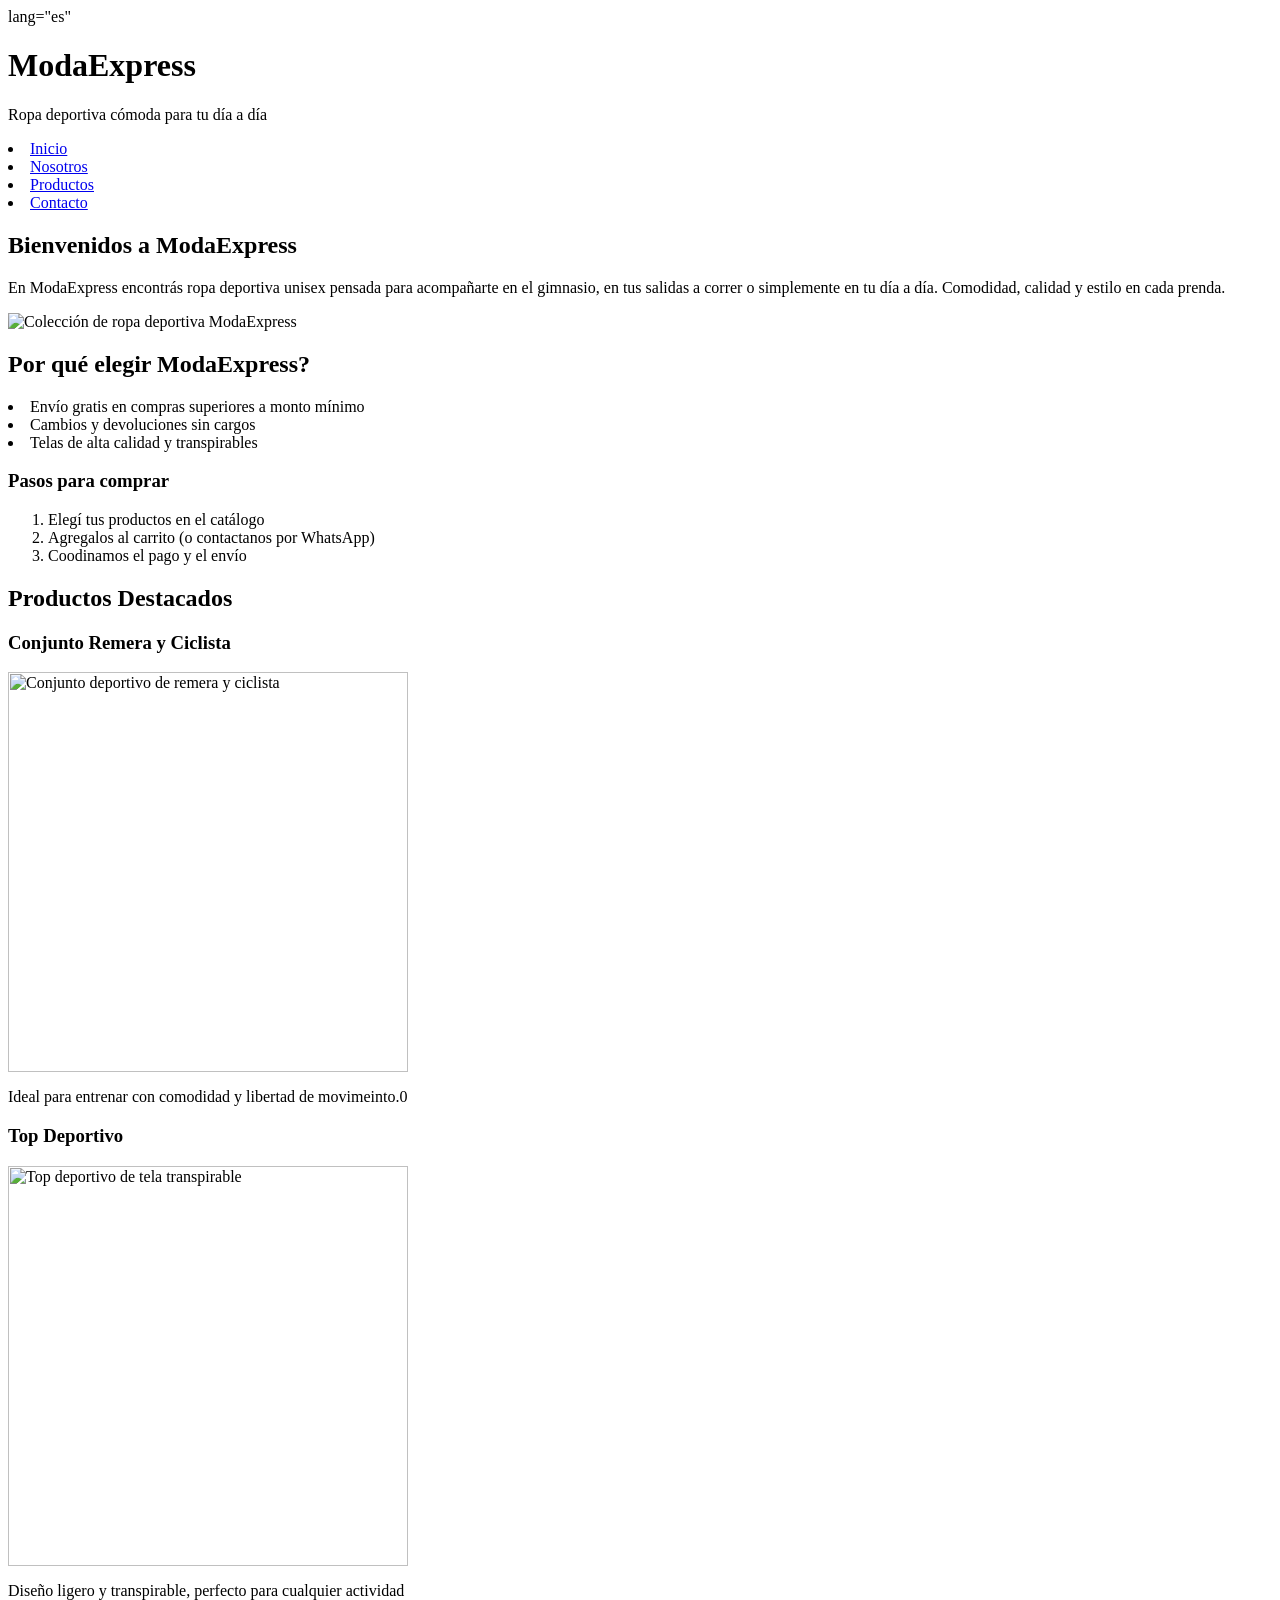
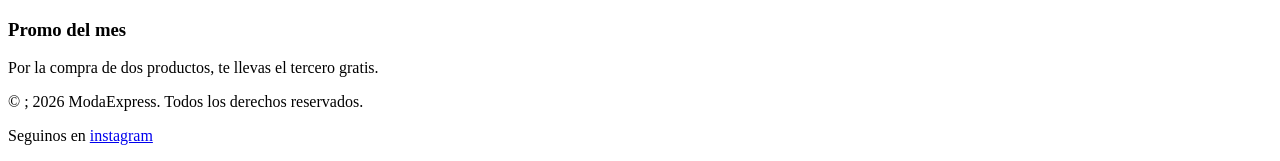
==== index.html @ ea688dd9 "Rename Index.html to index.html" ====
<!Documentos html>

<html> lang="es"
    <head>
        <meta charset="UTF-8">
        <meta name="viewport" content="width=device, initial-scale=1.0">
        <title >ModaExpress - Inicio</title>
    </head>
    <body>
        <header>
            <h1>ModaExpress</h1>
            <p>Ropa deportiva cómoda para tu día a día</p>
            <nav>
                <u1>
                    <li><a href="index.html"> Inicio</a></li>
                    <li><a href="nosotros.html"> Nosotros</a></li>
                    <li><a href="productos.html"> Productos</a></li>
                    <li><a href="contacto.html"> Contacto</a></li>
                </u1>
            </nav>
        </header>

        <main> 
            <section id="Bienvenido/a">
                <h2> Bienvenidos a ModaExpress</h2>
                <p>
                    En ModaExpress encontrás ropa deportiva unisex pensada para acompañarte en el gimnasio, 
                    en tus salidas a correr o simplemente en tu día a día. Comodidad, calidad y estilo en cada prenda.
                </p>
                <img src="imagenes/coleccion.jpg" alt="Colección de ropa deportiva ModaExpress" widt h="600">
            </section>
            <section id="Beneficios">
                <h2> Por qué elegir ModaExpress?</h2>
                <u1>
                    <li> Envío gratis en compras superiores a monto mínimo</li>
                    <li> Cambios y devoluciones sin cargos</li>
                    <li> Telas de alta calidad y transpirables</li>
                </u1>

                <h3>Pasos para comprar</h3>
                <ol>
                    <li>Elegí tus productos en el catálogo</li>
                    <li>Agregalos al carrito (o contactanos por WhatsApp)</li>
                    <li>Coodinamos el pago y el envío</li>
                </ol>
            </section>
            </section id="destacados">
            <h2> Productos Destacados</h2>
            <article>
                <h3> Conjunto Remera y Ciclista</h3>
                <img src="imagenes/conjunto.jpg" alt="Conjunto deportivo de remera y ciclista" width="400">
                <p> Ideal para entrenar con comodidad y libertad de movimeinto.0</p>
            </article>
            <article>
                <h3> Top Deportivo</h3>
                <img src="imagenes/top.jpg" alt="Top deportivo de tela transpirable" width="400">
                <p>Diseño ligero y transpirable, perfecto para cualquier actividad</p>
            </article>
            <section>

                <aside>
                    <h3> Promo del mes</h3>
                    <p> Por la compra de dos productos, te llevas el tercero gratis.</p>
                </aside>

        </main>
        <footer>
            <p>&copy ; 2026 ModaExpress. Todos los derechos reservados.</p>
            <p> Seguinos en <a href="https://www.instagram.com" target="_blanck"> instagram</a></p>
        </footer>
    </body>
</html>
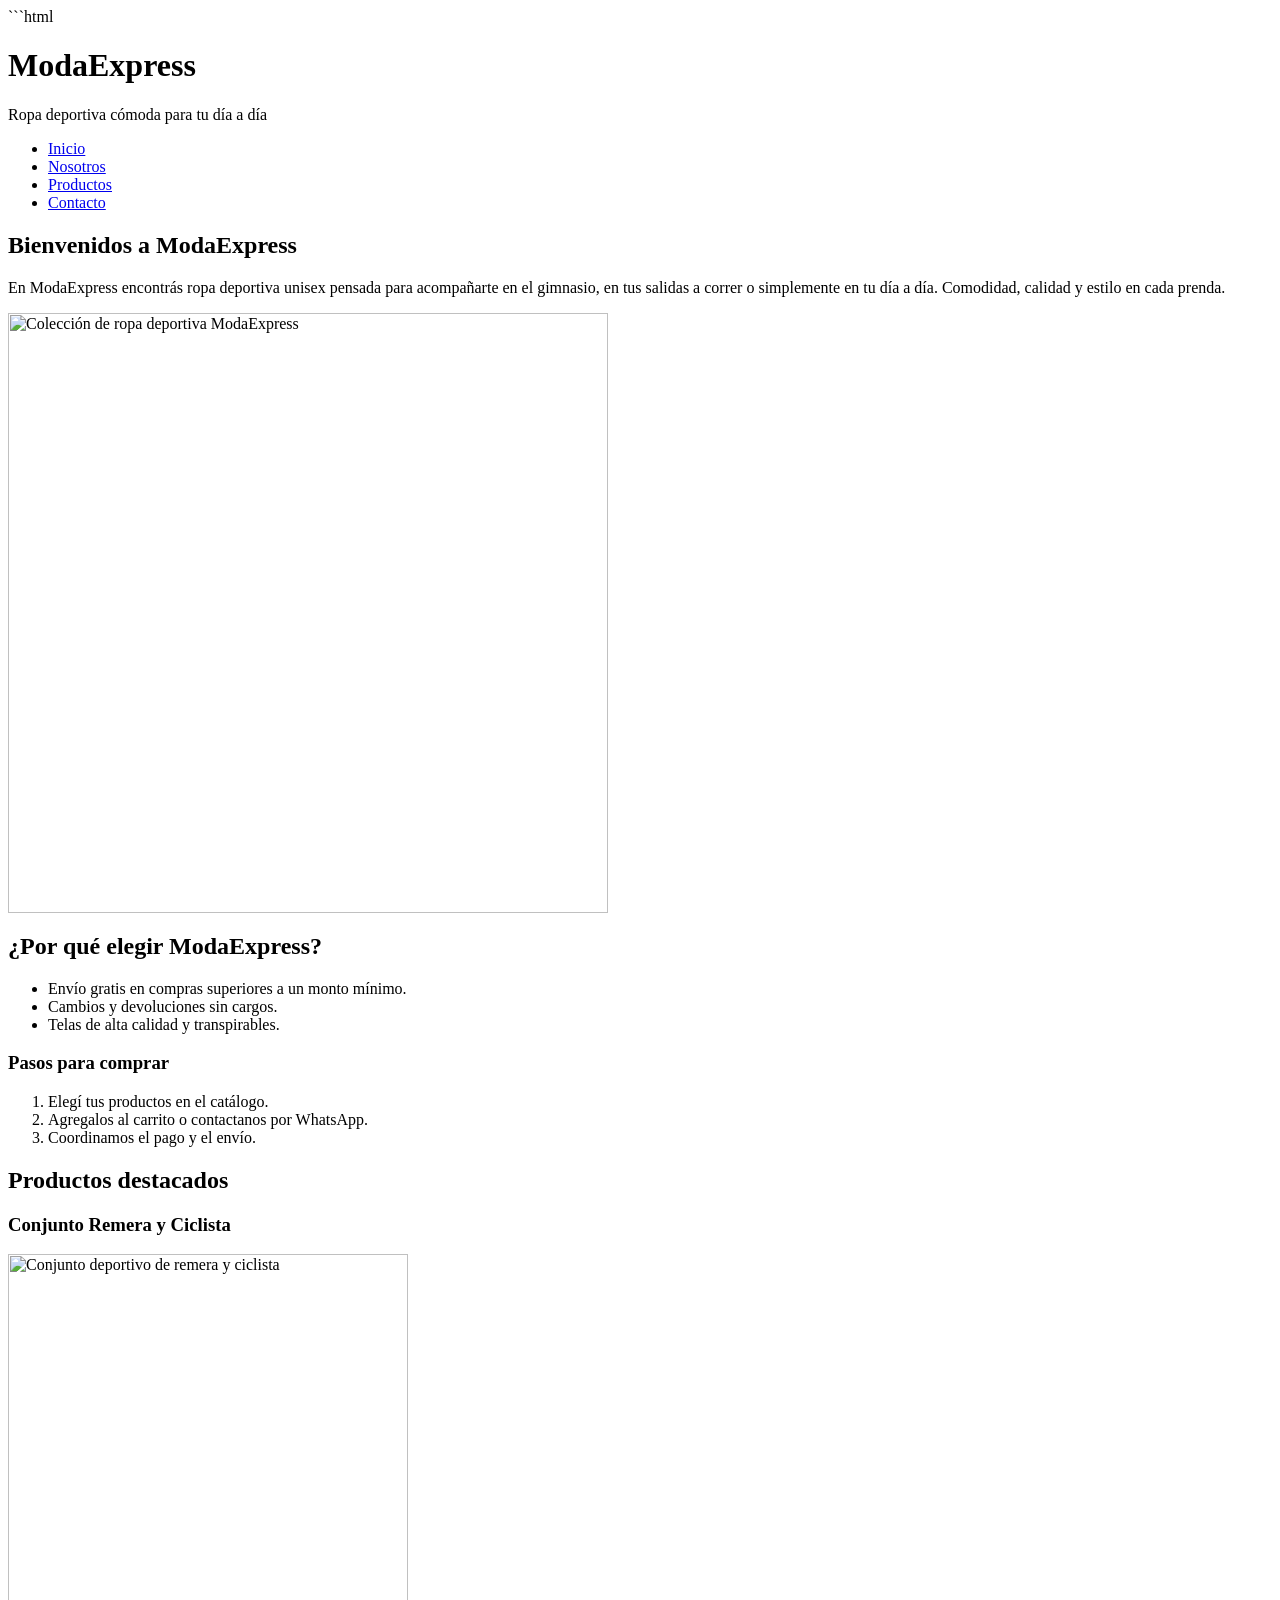
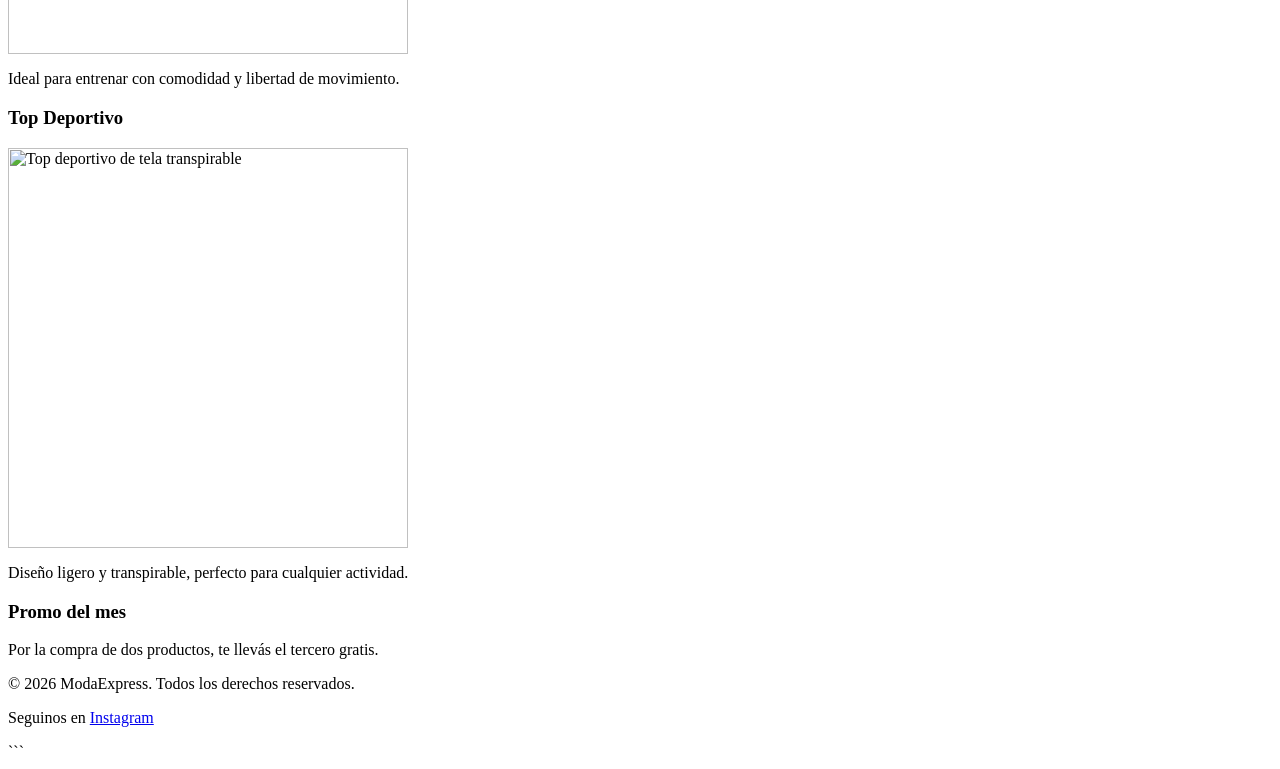
==== commit b1f917c0: "Refactor index.html for improved structure and semantics Updated HTML structure and fixed formatting" ====
--- a/index.html
+++ b/index.html
@@ -1,73 +1,104 @@
+```html
+<!DOCTYPE html>
+<html lang="es">
+<head>
+    <meta charset="UTF-8">
+    <meta name="viewport" content="width=device-width, initial-scale=1.0">
+    <title>ModaExpress - Inicio</title>
+</head>
 
-<!Documentos html>
+<body>
+    <header>
+        <h1>ModaExpress</h1>
+        <p>Ropa deportiva cómoda para tu día a día</p>
 
-<html> lang="es"
-    <head>
-        <meta charset="UTF-8">
-        <meta name="viewport" content="width=device, initial-scale=1.0">
-        <title >ModaExpress - Inicio</title>
-    </head>
-    <body>
-        <header>
-            <h1>ModaExpress</h1>
-            <p>Ropa deportiva cómoda para tu día a día</p>
-            <nav>
-                <u1>
-                    <li><a href="index.html"> Inicio</a></li>
-                    <li><a href="nosotros.html"> Nosotros</a></li>
-                    <li><a href="productos.html"> Productos</a></li>
-                    <li><a href="contacto.html"> Contacto</a></li>
-                </u1>
-            </nav>
-        </header>
+        <nav>
+            <ul>
+                <li><a href="index.html">Inicio</a></li>
+                <li><a href="Nosotros.html">Nosotros</a></li>
+                <li><a href="Productos.html">Productos</a></li>
+                <li><a href="Contacto.html">Contacto</a></li>
+            </ul>
+        </nav>
+    </header>
 
-        <main> 
-            <section id="Bienvenido/a">
-                <h2> Bienvenidos a ModaExpress</h2>
+    <main>
+        <section id="bienvenido">
+            <h2>Bienvenidos a ModaExpress</h2>
+
+            <p>
+                En ModaExpress encontrás ropa deportiva unisex pensada para acompañarte
+                en el gimnasio, en tus salidas a correr o simplemente en tu día a día.
+                Comodidad, calidad y estilo en cada prenda.
+            </p>
+
+            <img src="imagenes/coleccion.jpg"
+                 alt="Colección de ropa deportiva ModaExpress"
+                 width="600">
+        </section>
+
+        <section id="beneficios">
+            <h2>¿Por qué elegir ModaExpress?</h2>
+
+            <ul>
+                <li>Envío gratis en compras superiores a un monto mínimo.</li>
+                <li>Cambios y devoluciones sin cargos.</li>
+                <li>Telas de alta calidad y transpirables.</li>
+            </ul>
+
+            <h3>Pasos para comprar</h3>
+
+            <ol>
+                <li>Elegí tus productos en el catálogo.</li>
+                <li>Agregalos al carrito o contactanos por WhatsApp.</li>
+                <li>Coordinamos el pago y el envío.</li>
+            </ol>
+        </section>
+
+        <section id="destacados">
+            <h2>Productos destacados</h2>
+
+            <article>
+                <h3>Conjunto Remera y Ciclista</h3>
+
+                <img src="imagenes/conjunto.jpg"
+                     alt="Conjunto deportivo de remera y ciclista"
+                     width="400">
+
                 <p>
-                    En ModaExpress encontrás ropa deportiva unisex pensada para acompañarte en el gimnasio, 
-                    en tus salidas a correr o simplemente en tu día a día. Comodidad, calidad y estilo en cada prenda.
+                    Ideal para entrenar con comodidad y libertad de movimiento.
                 </p>
-                <img src="imagenes/coleccion.jpg" alt="Colección de ropa deportiva ModaExpress" widt h="600">
-            </section>
-            <section id="Beneficios">
-                <h2> Por qué elegir ModaExpress?</h2>
-                <u1>
-                    <li> Envío gratis en compras superiores a monto mínimo</li>
-                    <li> Cambios y devoluciones sin cargos</li>
-                    <li> Telas de alta calidad y transpirables</li>
-                </u1>
+            </article>
 
-                <h3>Pasos para comprar</h3>
-                <ol>
-                    <li>Elegí tus productos en el catálogo</li>
-                    <li>Agregalos al carrito (o contactanos por WhatsApp)</li>
-                    <li>Coodinamos el pago y el envío</li>
-                </ol>
-            </section>
-            </section id="destacados">
-            <h2> Productos Destacados</h2>
             <article>
-                <h3> Conjunto Remera y Ciclista</h3>
-                <img src="imagenes/conjunto.jpg" alt="Conjunto deportivo de remera y ciclista" width="400">
-                <p> Ideal para entrenar con comodidad y libertad de movimeinto.0</p>
+                <h3>Top Deportivo</h3>
+
+                <img src="imagenes/top.jpg"
+                     alt="Top deportivo de tela transpirable"
+                     width="400">
+
+                <p>
+                    Diseño ligero y transpirable, perfecto para cualquier actividad.
+                </p>
             </article>
-            <article>
-                <h3> Top Deportivo</h3>
-                <img src="imagenes/top.jpg" alt="Top deportivo de tela transpirable" width="400">
-                <p>Diseño ligero y transpirable, perfecto para cualquier actividad</p>
-            </article>
-            <section>
+        </section>
 
-                <aside>
-                    <h3> Promo del mes</h3>
-                    <p> Por la compra de dos productos, te llevas el tercero gratis.</p>
-                </aside>
+        <aside>
+            <h3>Promo del mes</h3>
+            <p>Por la compra de dos productos, te llevás el tercero gratis.</p>
+        </aside>
+    </main>
 
-        </main>
-        <footer>
-            <p>&copy ; 2026 ModaExpress. Todos los derechos reservados.</p>
-            <p> Seguinos en <a href="https://www.instagram.com" target="_blanck"> instagram</a></p>
-        </footer>
-    </body>
+    <footer>
+        <p>&copy; 2026 ModaExpress. Todos los derechos reservados.</p>
+
+        <p>
+            Seguinos en
+            <a href="https://www.instagram.com" target="_blank">
+                Instagram
+            </a>
+        </p>
+    </footer>
+</body>
 </html>
+```
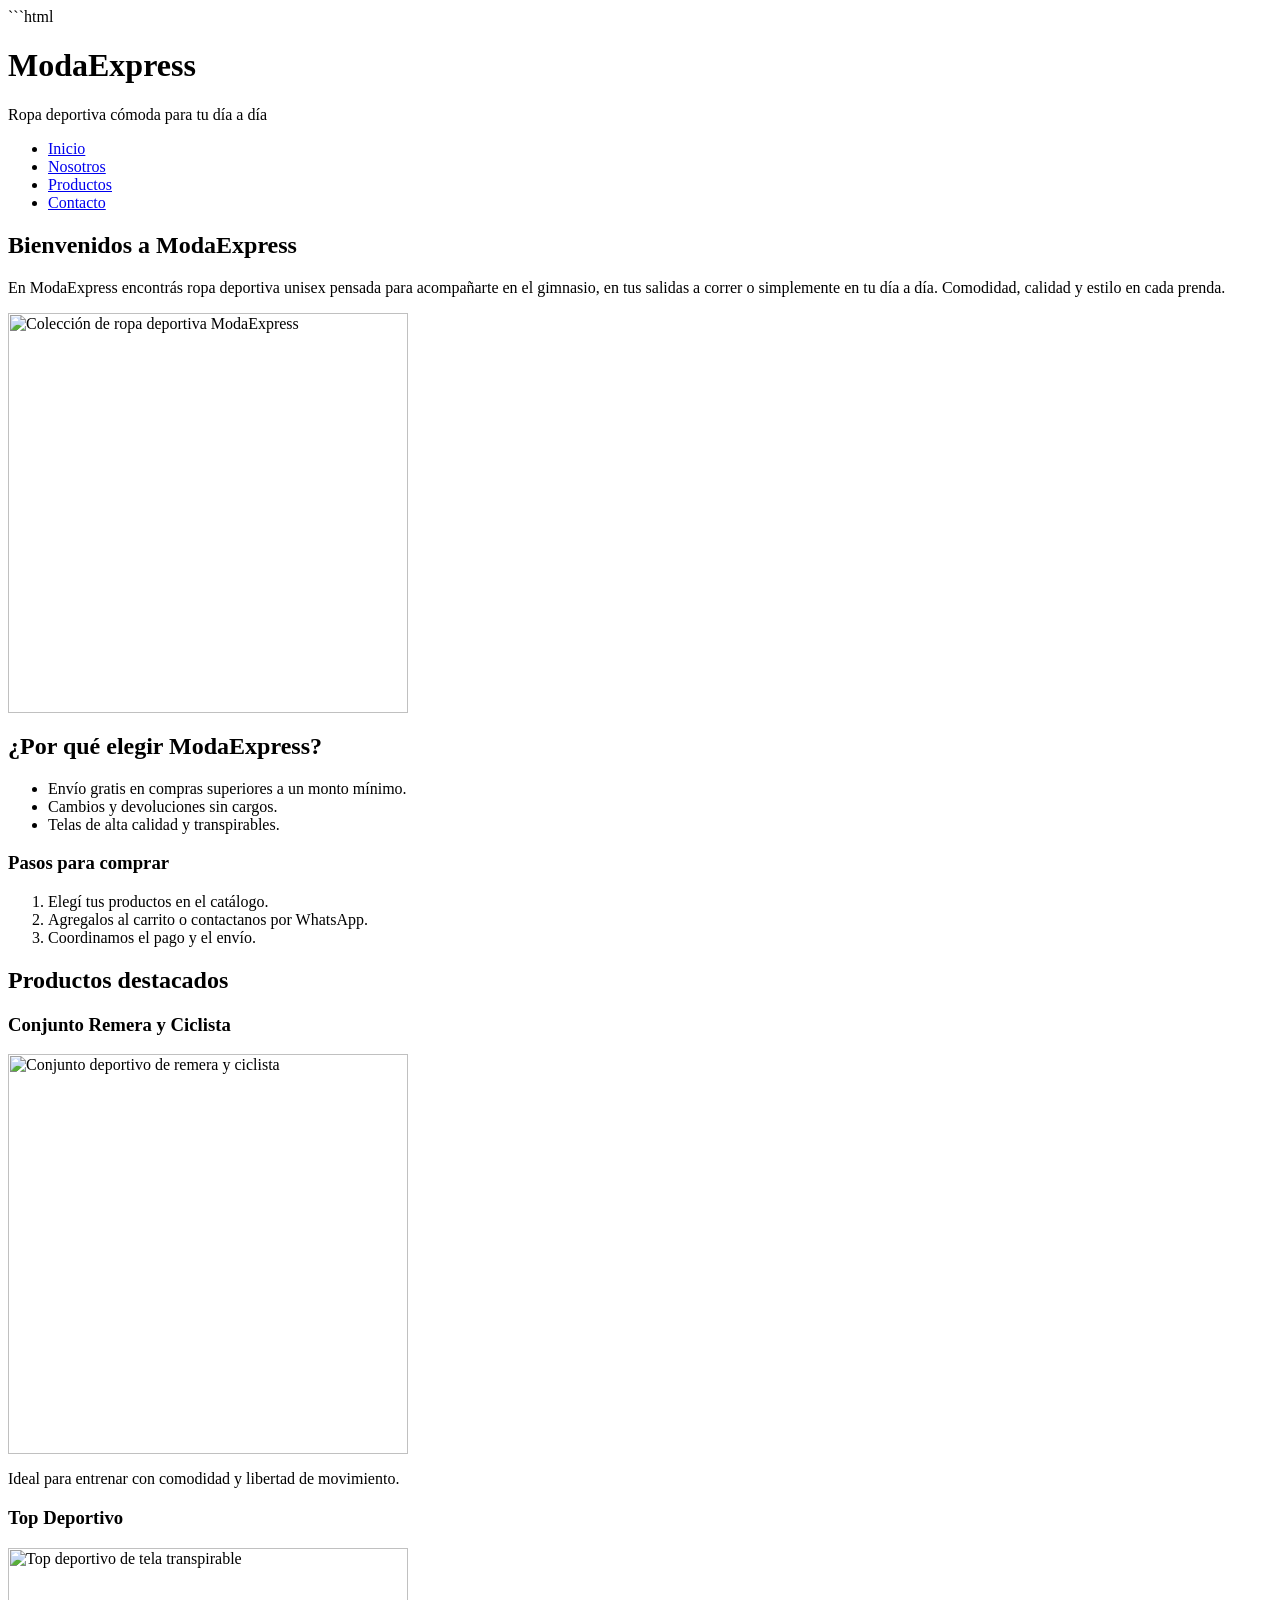
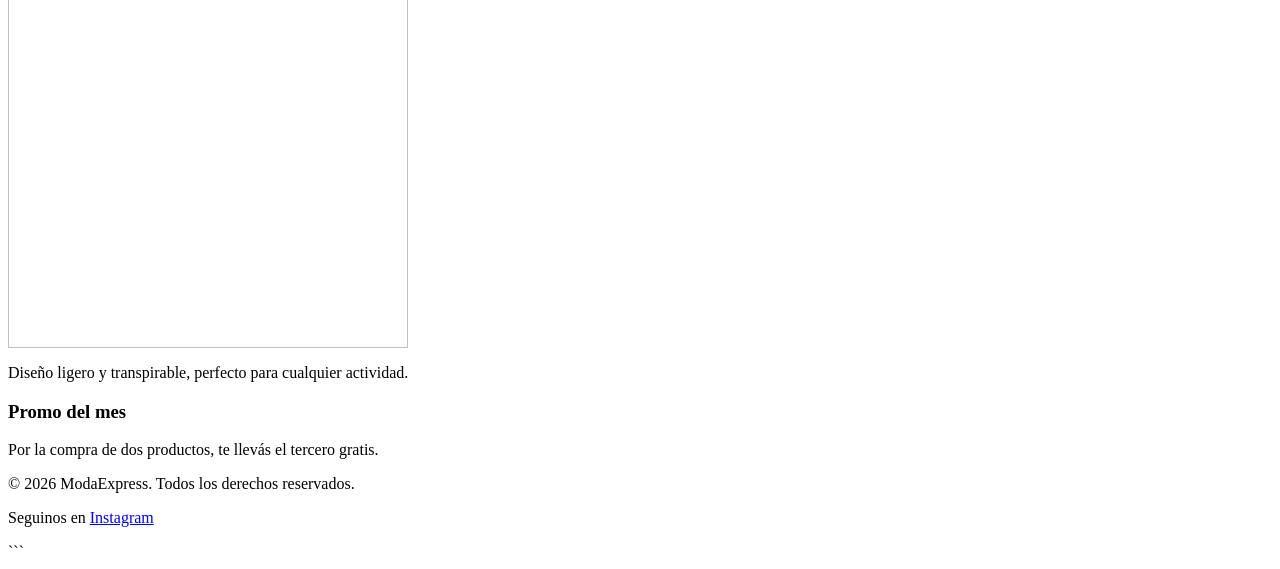
==== commit eaaf06d2: "Fix HTML structure and update image paths Updated image sources and fixed HTML structure." ====
--- a/index.html
+++ b/index.html
@@ -32,9 +32,9 @@
                 Comodidad, calidad y estilo en cada prenda.
             </p>
 
-            <img src="imagenes/coleccion.jpg"
+            <img src="coleccion.jpg"
                  alt="Colección de ropa deportiva ModaExpress"
-                 width="600">
+                 width="400">
         </section>
 
         <section id="beneficios">
@@ -61,7 +61,7 @@
             <article>
                 <h3>Conjunto Remera y Ciclista</h3>
 
-                <img src="imagenes/conjunto.jpg"
+                <img src="conjunto.jpg"
                      alt="Conjunto deportivo de remera y ciclista"
                      width="400">
 
@@ -73,7 +73,7 @@
             <article>
                 <h3>Top Deportivo</h3>
 
-                <img src="imagenes/top.jpg"
+                <img src="top.jpg"
                      alt="Top deportivo de tela transpirable"
                      width="400">
 
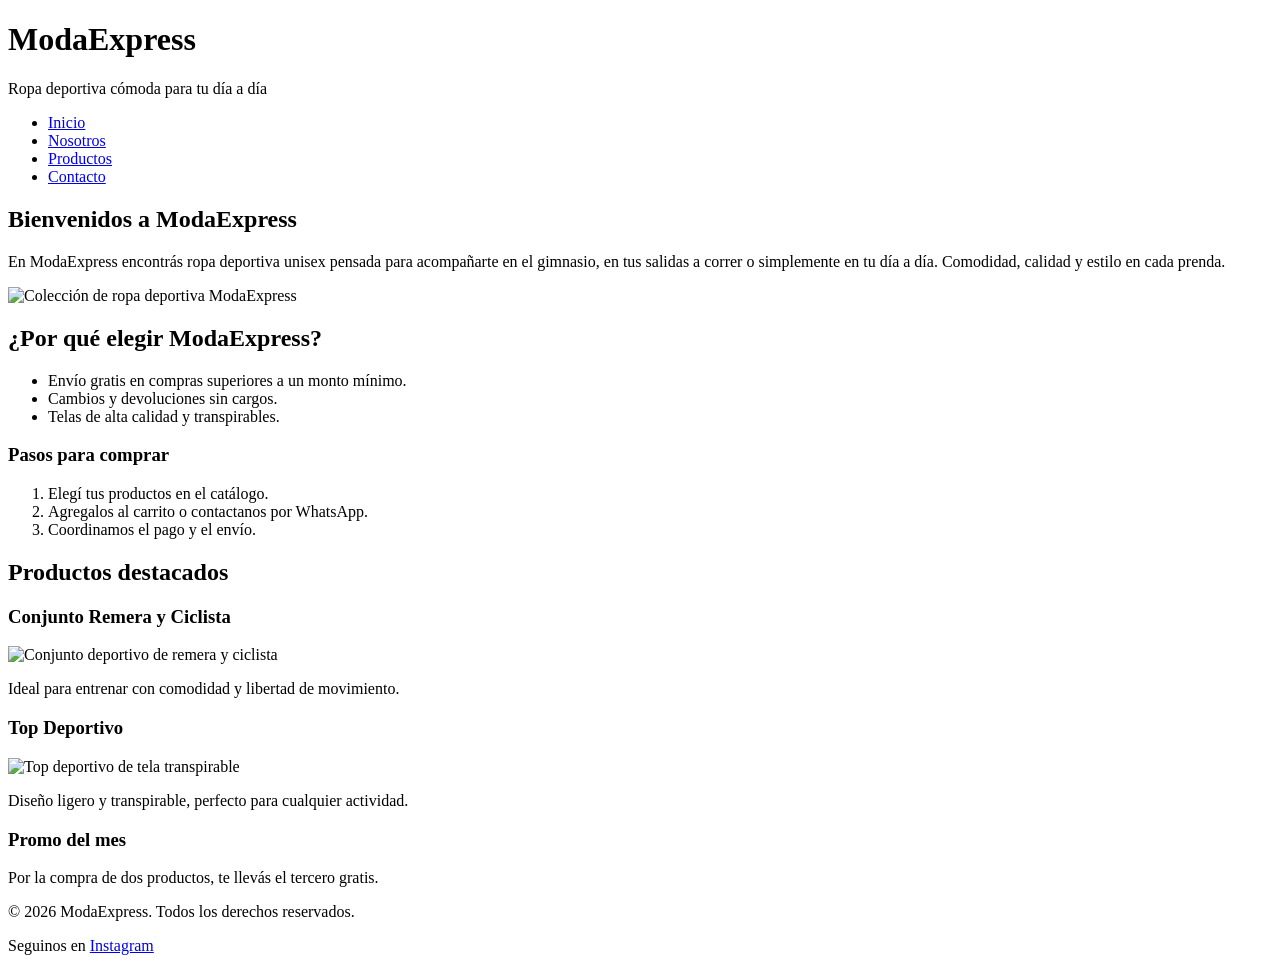
==== commit 3b56cd5f: "Identacióin formateada + elementos del ul escritos correctamnete" ====
--- a/index.html
+++ b/index.html
@@ -1,6 +1,6 @@
-```html
 <!DOCTYPE html>
 <html lang="es">
+
 <head>
     <meta charset="UTF-8">
     <meta name="viewport" content="width=device-width, initial-scale=1.0">
@@ -15,9 +15,9 @@
         <nav>
             <ul>
                 <li><a href="index.html">Inicio</a></li>
-                <li><a href="Nosotros.html">Nosotros</a></li>
-                <li><a href="Productos.html">Productos</a></li>
-                <li><a href="Contacto.html">Contacto</a></li>
+                <li><a href="nosotros.html">Nosotros</a></li>
+                <li><a href="productos.html">Productos</a></li>
+                <li><a href="contacto.html">Contacto</a></li>
             </ul>
         </nav>
     </header>
@@ -32,9 +32,7 @@
                 Comodidad, calidad y estilo en cada prenda.
             </p>
 
-            <img src="coleccion.jpg"
-                 alt="Colección de ropa deportiva ModaExpress"
-                 width="400">
+            <img src="coleccion.jpg" alt="Colección de ropa deportiva ModaExpress" width="400">
         </section>
 
         <section id="beneficios">
@@ -61,9 +59,7 @@
             <article>
                 <h3>Conjunto Remera y Ciclista</h3>
 
-                <img src="conjunto.jpg"
-                     alt="Conjunto deportivo de remera y ciclista"
-                     width="400">
+                <img src="conjunto.jpg" alt="Conjunto deportivo de remera y ciclista" width="400">
 
                 <p>
                     Ideal para entrenar con comodidad y libertad de movimiento.
@@ -73,9 +69,7 @@
             <article>
                 <h3>Top Deportivo</h3>
 
-                <img src="top.jpg"
-                     alt="Top deportivo de tela transpirable"
-                     width="400">
+                <img src="top.jpg" alt="Top deportivo de tela transpirable" width="400">
 
                 <p>
                     Diseño ligero y transpirable, perfecto para cualquier actividad.
@@ -100,5 +94,5 @@
         </p>
     </footer>
 </body>
-</html>
-```
+
+</html>
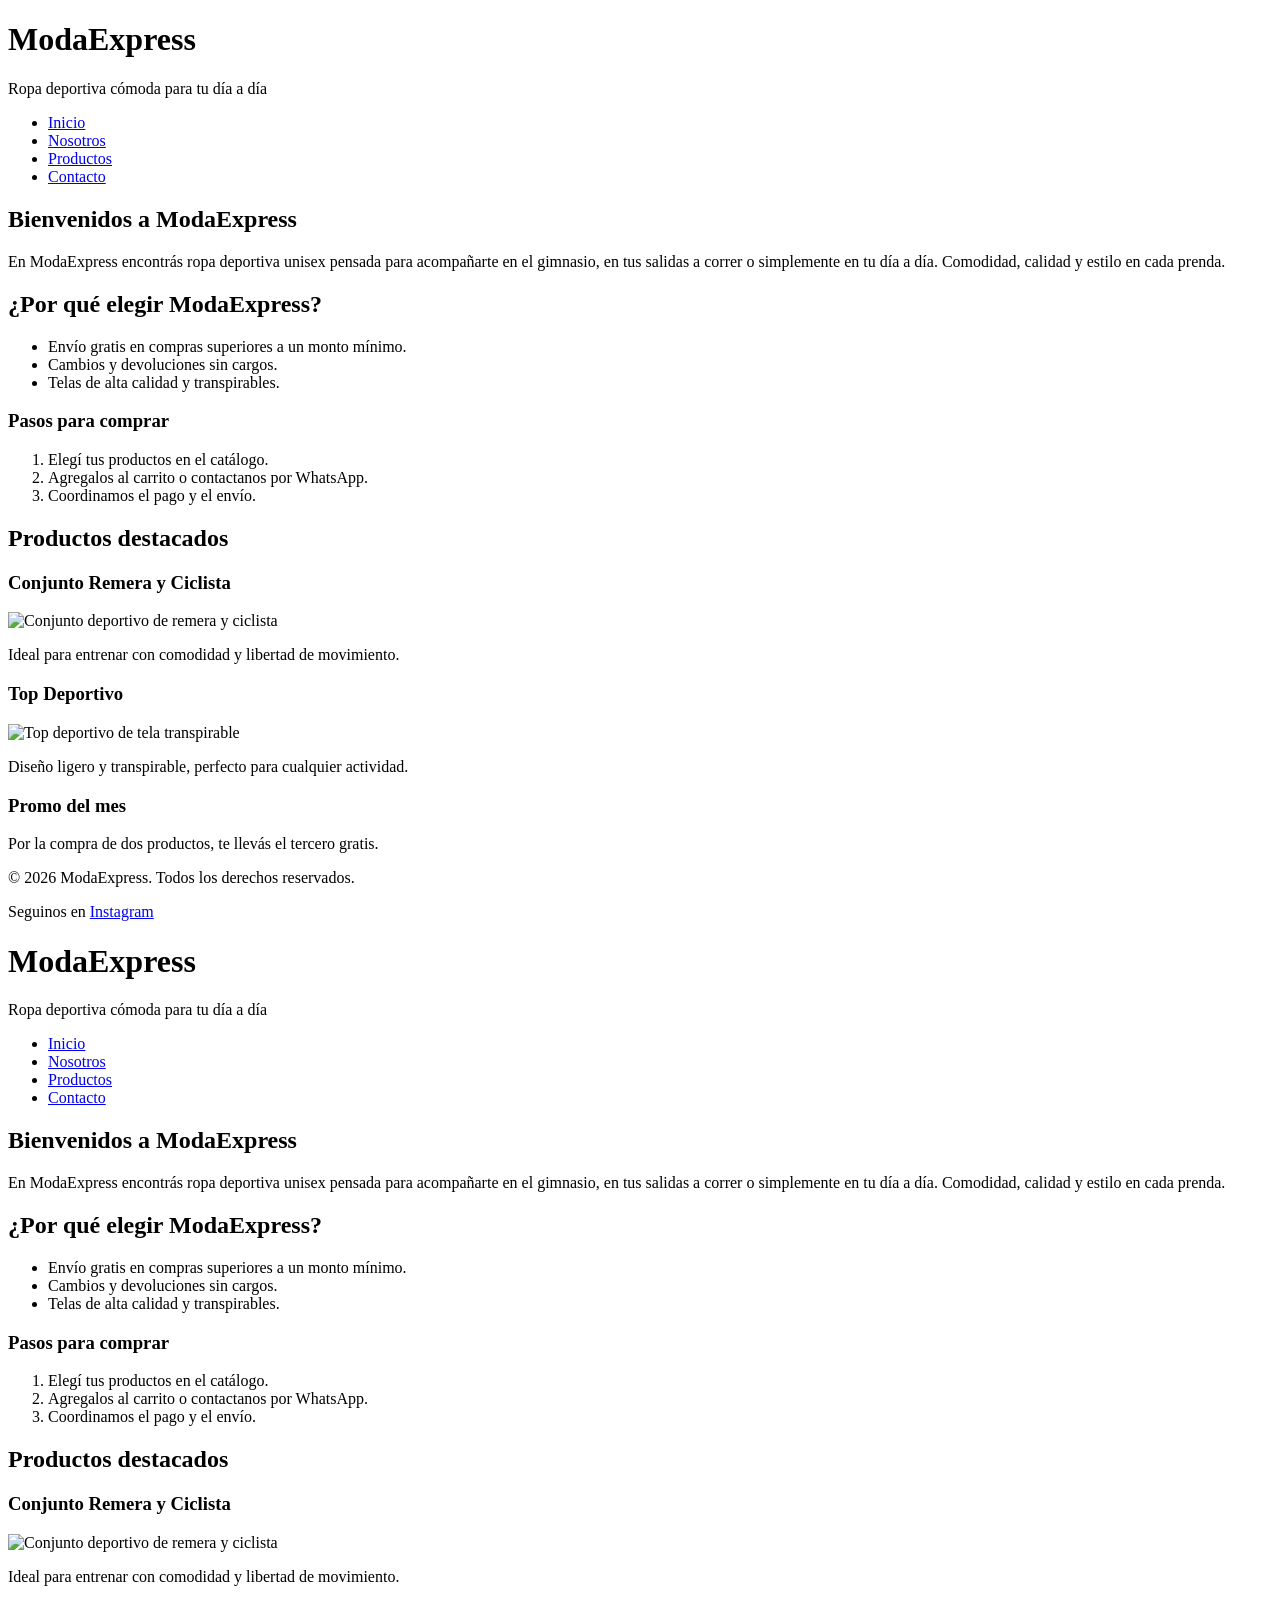
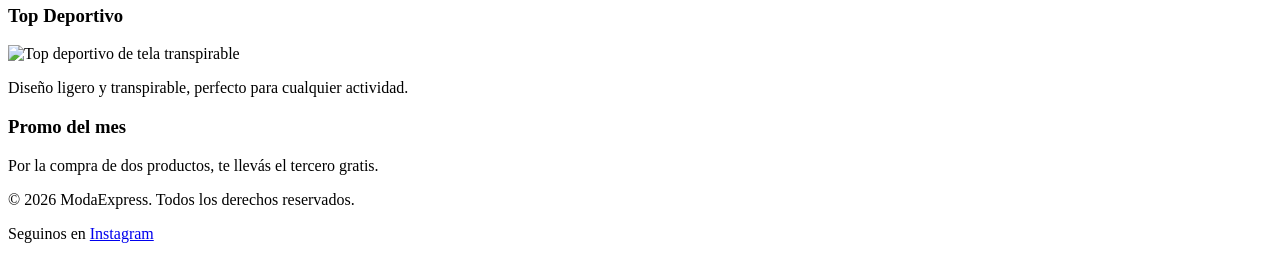
==== commit 9846c2a5: "Corrige paginas, enlaces y vincula estilos.css" ====
--- a/index.html
+++ b/index.html
@@ -5,6 +5,7 @@
     <meta charset="UTF-8">
     <meta name="viewport" content="width=device-width, initial-scale=1.0">
     <title>ModaExpress - Inicio</title>
+    <link rel="stylesheet" href="estilos.css">
 </head>
 
 <body>
@@ -31,8 +32,6 @@
                 en el gimnasio, en tus salidas a correr o simplemente en tu día a día.
                 Comodidad, calidad y estilo en cada prenda.
             </p>
-
-            <img src="coleccion.jpg" alt="Colección de ropa deportiva ModaExpress" width="400">
         </section>
 
         <section id="beneficios">
@@ -56,7 +55,7 @@
         <section id="destacados">
             <h2>Productos destacados</h2>
 
-            <article>
+            <article class="tarjeta">
                 <h3>Conjunto Remera y Ciclista</h3>
 
                 <img src="conjunto.jpg" alt="Conjunto deportivo de remera y ciclista" width="400">
@@ -66,7 +65,7 @@
                 </p>
             </article>
 
-            <article>
+            <article class="tarjeta">
                 <h3>Top Deportivo</h3>
 
                 <img src="top.jpg" alt="Top deportivo de tela transpirable" width="400">
@@ -77,7 +76,7 @@
             </article>
         </section>
 
-        <aside>
+        <aside class="destacado">
             <h3>Promo del mes</h3>
             <p>Por la compra de dos productos, te llevás el tercero gratis.</p>
         </aside>
@@ -95,4 +94,101 @@
     </footer>
 </body>
 
-</html>+</html>
+<!DOCTYPE html>
+<html lang="es">
+
+<head>
+    <meta charset="UTF-8">
+    <meta name="viewport" content="width=device-width, initial-scale=1.0">
+    <title>ModaExpress - Inicio</title>
+    <link rel="stylesheet" href="estilos.css">
+</head>
+
+<body>
+    <header>
+        <h1>ModaExpress</h1>
+        <p>Ropa deportiva cómoda para tu día a día</p>
+
+        <nav>
+            <ul>
+                <li><a href="index.html">Inicio</a></li>
+                <li><a href="nosotros.html">Nosotros</a></li>
+                <li><a href="productos.html">Productos</a></li>
+                <li><a href="contacto.html">Contacto</a></li>
+            </ul>
+        </nav>
+    </header>
+
+    <main>
+        <section id="bienvenido">
+            <h2>Bienvenidos a ModaExpress</h2>
+
+            <p>
+                En ModaExpress encontrás ropa deportiva unisex pensada para acompañarte
+                en el gimnasio, en tus salidas a correr o simplemente en tu día a día.
+                Comodidad, calidad y estilo en cada prenda.
+            </p>
+        </section>
+
+        <section id="beneficios">
+            <h2>¿Por qué elegir ModaExpress?</h2>
+
+            <ul>
+                <li>Envío gratis en compras superiores a un monto mínimo.</li>
+                <li>Cambios y devoluciones sin cargos.</li>
+                <li>Telas de alta calidad y transpirables.</li>
+            </ul>
+
+            <h3>Pasos para comprar</h3>
+
+            <ol>
+                <li>Elegí tus productos en el catálogo.</li>
+                <li>Agregalos al carrito o contactanos por WhatsApp.</li>
+                <li>Coordinamos el pago y el envío.</li>
+            </ol>
+        </section>
+
+        <section id="destacados">
+            <h2>Productos destacados</h2>
+
+            <article class="tarjeta">
+                <h3>Conjunto Remera y Ciclista</h3>
+
+                <img src="conjunto.jpg" alt="Conjunto deportivo de remera y ciclista" width="400">
+
+                <p>
+                    Ideal para entrenar con comodidad y libertad de movimiento.
+                </p>
+            </article>
+
+            <article class="tarjeta">
+                <h3>Top Deportivo</h3>
+
+                <img src="top.jpg" alt="Top deportivo de tela transpirable" width="400">
+
+                <p>
+                    Diseño ligero y transpirable, perfecto para cualquier actividad.
+                </p>
+            </article>
+        </section>
+
+        <aside class="destacado">
+            <h3>Promo del mes</h3>
+            <p>Por la compra de dos productos, te llevás el tercero gratis.</p>
+        </aside>
+    </main>
+
+    <footer>
+        <p>&copy; 2026 ModaExpress. Todos los derechos reservados.</p>
+
+        <p>
+            Seguinos en
+            <a href="https://www.instagram.com" target="_blank">
+                Instagram
+            </a>
+        </p>
+    </footer>
+</body>
+
+</html>
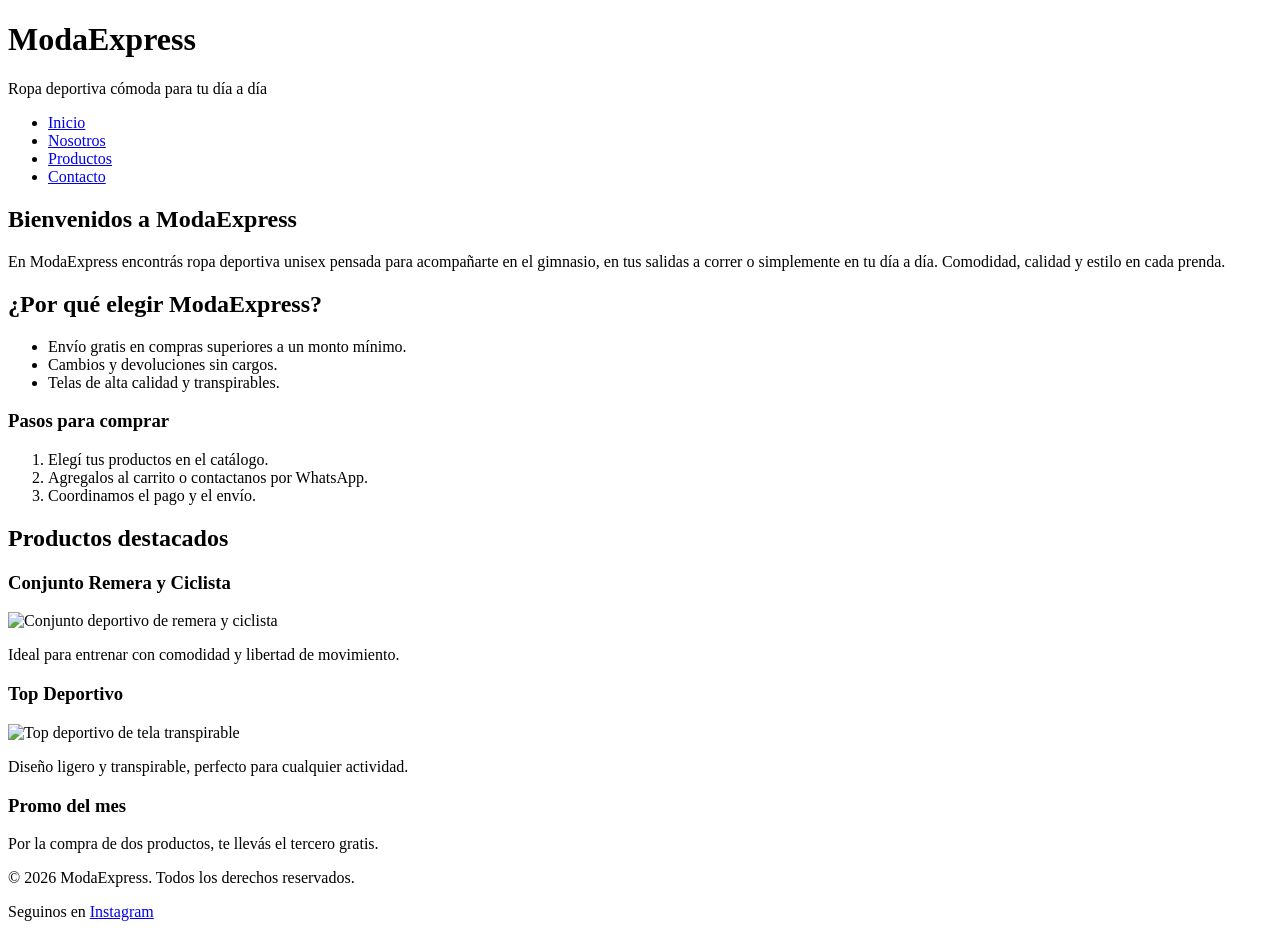
==== commit fbd16c93: "Confirmo" ====
--- a/index.html
+++ b/index.html
@@ -94,101 +94,3 @@
     </footer>
 </body>
 
-</html>
-<!DOCTYPE html>
-<html lang="es">
-
-<head>
-    <meta charset="UTF-8">
-    <meta name="viewport" content="width=device-width, initial-scale=1.0">
-    <title>ModaExpress - Inicio</title>
-    <link rel="stylesheet" href="estilos.css">
-</head>
-
-<body>
-    <header>
-        <h1>ModaExpress</h1>
-        <p>Ropa deportiva cómoda para tu día a día</p>
-
-        <nav>
-            <ul>
-                <li><a href="index.html">Inicio</a></li>
-                <li><a href="nosotros.html">Nosotros</a></li>
-                <li><a href="productos.html">Productos</a></li>
-                <li><a href="contacto.html">Contacto</a></li>
-            </ul>
-        </nav>
-    </header>
-
-    <main>
-        <section id="bienvenido">
-            <h2>Bienvenidos a ModaExpress</h2>
-
-            <p>
-                En ModaExpress encontrás ropa deportiva unisex pensada para acompañarte
-                en el gimnasio, en tus salidas a correr o simplemente en tu día a día.
-                Comodidad, calidad y estilo en cada prenda.
-            </p>
-        </section>
-
-        <section id="beneficios">
-            <h2>¿Por qué elegir ModaExpress?</h2>
-
-            <ul>
-                <li>Envío gratis en compras superiores a un monto mínimo.</li>
-                <li>Cambios y devoluciones sin cargos.</li>
-                <li>Telas de alta calidad y transpirables.</li>
-            </ul>
-
-            <h3>Pasos para comprar</h3>
-
-            <ol>
-                <li>Elegí tus productos en el catálogo.</li>
-                <li>Agregalos al carrito o contactanos por WhatsApp.</li>
-                <li>Coordinamos el pago y el envío.</li>
-            </ol>
-        </section>
-
-        <section id="destacados">
-            <h2>Productos destacados</h2>
-
-            <article class="tarjeta">
-                <h3>Conjunto Remera y Ciclista</h3>
-
-                <img src="conjunto.jpg" alt="Conjunto deportivo de remera y ciclista" width="400">
-
-                <p>
-                    Ideal para entrenar con comodidad y libertad de movimiento.
-                </p>
-            </article>
-
-            <article class="tarjeta">
-                <h3>Top Deportivo</h3>
-
-                <img src="top.jpg" alt="Top deportivo de tela transpirable" width="400">
-
-                <p>
-                    Diseño ligero y transpirable, perfecto para cualquier actividad.
-                </p>
-            </article>
-        </section>
-
-        <aside class="destacado">
-            <h3>Promo del mes</h3>
-            <p>Por la compra de dos productos, te llevás el tercero gratis.</p>
-        </aside>
-    </main>
-
-    <footer>
-        <p>&copy; 2026 ModaExpress. Todos los derechos reservados.</p>
-
-        <p>
-            Seguinos en
-            <a href="https://www.instagram.com" target="_blank">
-                Instagram
-            </a>
-        </p>
-    </footer>
-</body>
-
-</html>
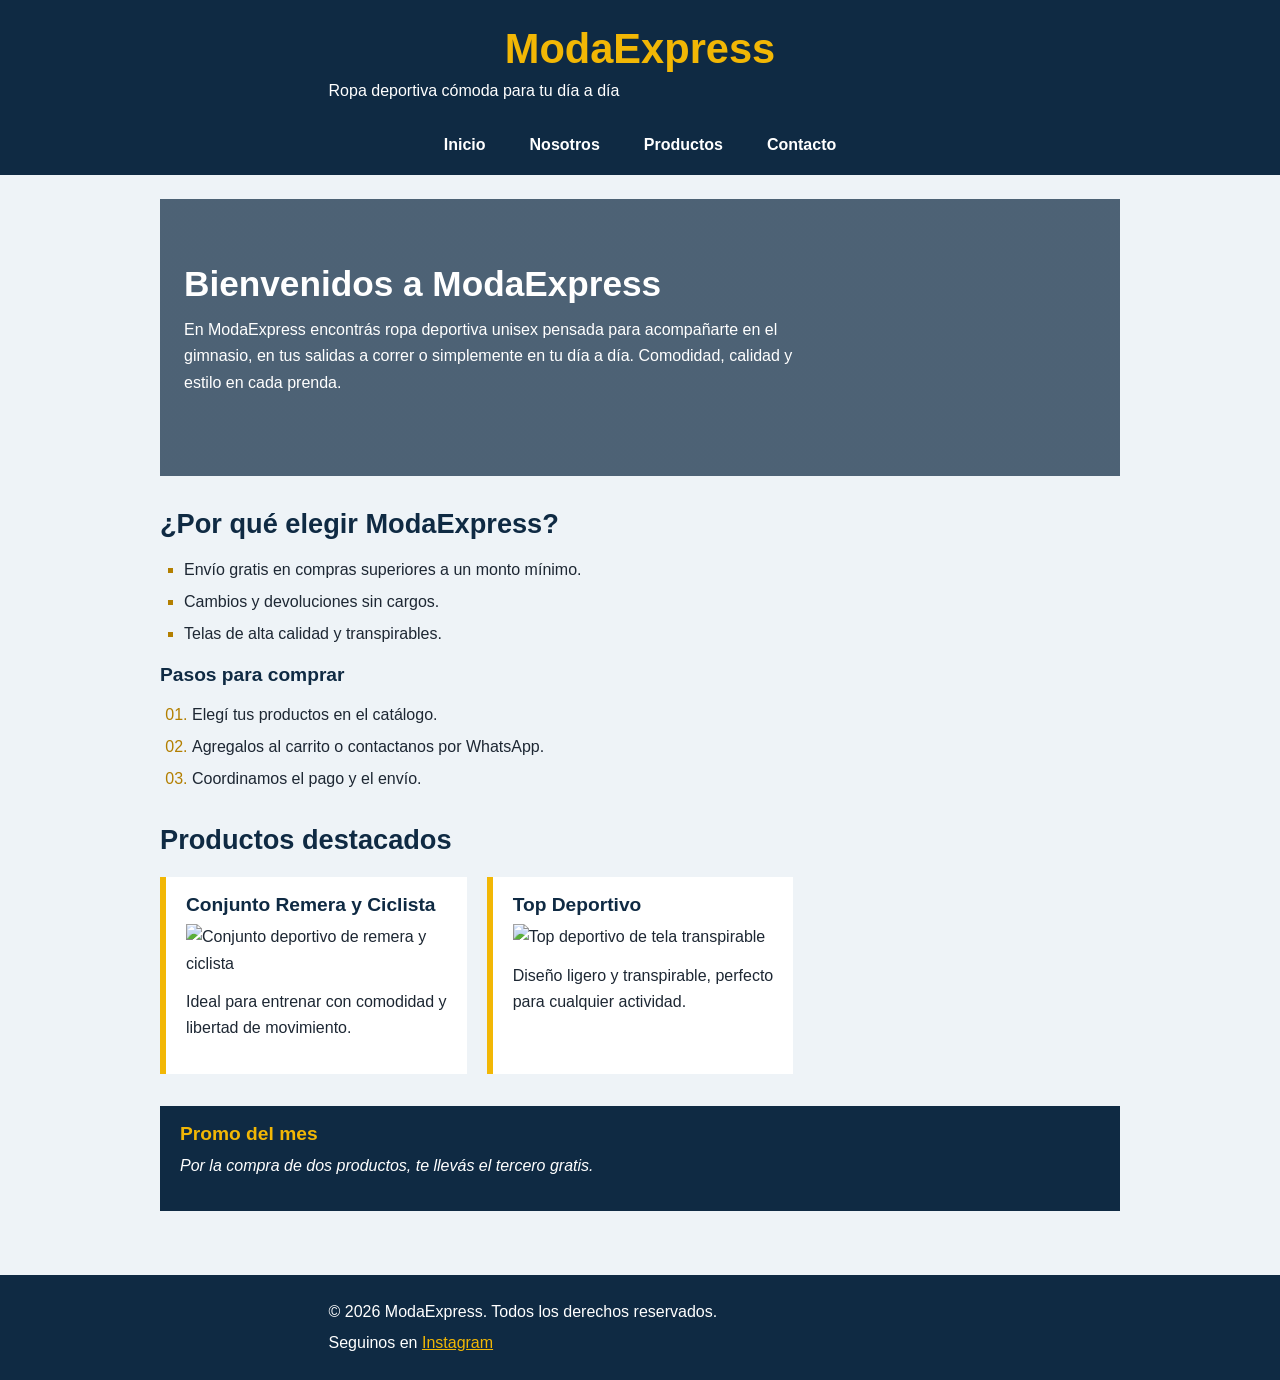
==== commit 6217373d: "Update index.html" ====
--- a/index.html
+++ b/index.html
@@ -5,6 +5,7 @@
     <meta charset="UTF-8">
     <meta name="viewport" content="width=device-width, initial-scale=1.0">
     <title>ModaExpress - Inicio</title>
+    <link rel="stylesheet" href="estilos.css">
     <link rel="stylesheet" href="estilos.css">
 </head>
 
--- a/estilos.css
+++ b/estilos.css
@@ -0,0 +1,197 @@
+/* ModaExpress - estilos.css
+   Paleta: tinta #0f2a43 | señal #f2b705 | hielo #eef3f7 | texto #1d2733 */
+
+:root {
+  --tinta: #0f2a43;
+  --senal: #f2b705;
+  --hielo: #eef3f7;
+  --texto: #1d2733;
+  --gris: #5b6773;
+  --linea: rgba(15, 42, 67, 0.18);
+}
+
+/* ---------- Base (selector de etiqueta) ---------- */
+body {
+  margin: 0;
+  font-family: "Segoe UI", Tahoma, Verdana, sans-serif;
+  font-size: 1rem;
+  line-height: 1.65;
+  color: var(--texto);
+  background-color: var(--hielo);
+}
+
+p { margin: 0 0 1rem; max-width: 70ch; text-align: left; }
+img { max-width: 100%; height: auto; }
+
+/* ---------- Títulos (agrupación de selectores) ---------- */
+h1, h2, h3 {
+  font-family: "Franklin Gothic Medium", "Arial Narrow", Arial, sans-serif;
+  line-height: 1.2;
+  color: var(--tinta);
+}
+h2 { font-size: 1.7rem; font-weight: 700; margin: 0 0 0.75rem; }
+h3 { font-size: 1.2rem; font-weight: 600; margin: 0 0 0.5rem; }
+
+/* ---------- Encabezado y navegación ---------- */
+header { background-color: var(--tinta); text-align: center; padding: 1.5rem 1rem 0; }
+header h1 { margin: 0; font-size: 2.6rem; font-weight: 700; color: var(--senal); }
+header p { margin: 0.25rem auto 1rem; color: #ffffff; }
+
+nav ul {
+  display: flex;               /* Flexbox */
+  justify-content: center;
+  flex-wrap: wrap;
+  gap: 0.25rem;
+  margin: 0;
+  padding: 0;
+  list-style: none;
+}
+nav a {                        /* selector descendiente */
+  display: block;
+  padding: 0.75rem 1.25rem;
+  color: #ffffff;
+  font-weight: 600;
+  text-decoration: none;
+  border-bottom: 4px solid transparent;
+}
+nav a:hover { background-color: rgba(255, 255, 255, 0.12); border-bottom-color: var(--senal); }
+
+/* ---------- Enlaces ---------- */
+a { color: #1f4fa3; }
+a:hover { color: #8a6100; text-decoration: underline; }
+
+/* ---------- Contenido ---------- */
+main { max-width: 960px; margin: 0 auto; padding: 1.5rem 1rem 2rem; }
+main section { margin-bottom: 2rem; }
+
+/* Selector de identificador + imagen de fondo con posición, tamaño y repetición */
+#bienvenido {
+  padding: 4rem 1.5rem;
+  color: #ffffff;
+  background-image: linear-gradient(rgba(15, 42, 67, 0.72), rgba(15, 42, 67, 0.72)), url("coleccion.jpg");
+  background-position: center;
+  background-size: cover;
+  background-repeat: no-repeat;
+}
+#bienvenido h2 { color: #ffffff; font-size: 2.2rem; }
+
+/* Grid: tarjetas de destacados y equipo */
+#destacados, #equipo {
+  display: grid;
+  grid-template-columns: repeat(auto-fit, minmax(260px, 1fr));
+  gap: 1.25rem;
+}
+#destacados > h2, #equipo > h2 { grid-column: 1 / -1; margin-bottom: 0; }
+
+/* Clases reutilizadas en varias páginas */
+.tarjeta {
+  background-color: #ffffff;
+  padding: 1rem 1.25rem;
+  border-left: 6px solid var(--senal);
+}
+.tarjeta img { display: block; margin-bottom: 0.75rem; }
+
+.destacado {
+  margin: 0 0 2rem;
+  padding: 1rem 1.25rem;
+  background-color: var(--tinta);
+  color: #ffffff;
+  font-style: italic;
+}
+.destacado h3 { color: var(--senal); font-style: normal; }
+
+/* ---------- Listas ---------- */
+main ul { padding-left: 1.5rem; list-style-type: square; }
+main ol { padding-left: 2rem; list-style-type: decimal-leading-zero; }
+main li { margin-bottom: 0.35rem; }
+li::marker { color: #b37f00; }
+
+/* ---------- Tablas ---------- */
+.tabla-contenedor {            /* las tablas anchas se desplazan dentro de su contenedor */
+  overflow-x: auto;
+  background-color: #ffffff;
+  border: 1px solid var(--linea);
+}
+table { width: 100%; min-width: 600px; border-collapse: collapse; }
+caption {
+  caption-side: top;
+  padding: 0.75rem 1rem;
+  font-family: "Franklin Gothic Medium", "Arial Narrow", Arial, sans-serif;
+  font-size: 1.1rem;
+  font-weight: 700;
+  text-align: left;
+  color: var(--tinta);
+}
+th, td { padding: 0.65rem 1rem; text-align: left; border-bottom: 1px solid var(--linea); }
+thead th { background-color: var(--tinta); color: #ffffff; }
+tbody th { font-weight: 600; color: var(--tinta); }
+tbody tr:nth-child(even) { background-color: rgb(238, 243, 247); }
+tbody tr:hover { background-color: rgba(242, 183, 5, 0.18); }
+tfoot td { font-style: italic; color: var(--gris); }
+
+/* ---------- Formularios ---------- */
+form {
+  max-width: 560px;
+  padding: 1.25rem 1.5rem;
+  background-color: #ffffff;
+  border: 1px solid var(--linea);
+  border-top: 6px solid var(--senal);
+}
+form p { max-width: none; }
+label { font-weight: 600; }
+input, select, textarea {
+  box-sizing: border-box;
+  width: 100%;
+  margin-top: 0.35rem;
+  padding: 0.6rem 0.75rem;
+  font: inherit;
+  background-color: #ffffff;
+  border: 1px solid #9aa7b4;
+}
+input[type="radio"], input[type="checkbox"] { width: auto; margin-right: 0.4rem; }
+input:invalid:not(:placeholder-shown), textarea:invalid:not(:placeholder-shown) { border-color: #b3261e; }
+
+button {
+  margin: 0.25rem 0.5rem 0.25rem 0;
+  padding: 0.65rem 1.25rem;
+  font: inherit;
+  font-weight: 600;
+  color: var(--tinta);
+  background-color: var(--senal);
+  border: 2px solid var(--tinta);
+  cursor: pointer;
+}
+button[type="reset"] { background-color: #ffffff; }
+button:hover { background-color: var(--tinta); color: #ffffff; }
+
+/* Foco visible */
+a:focus-visible, input:focus-visible, select:focus-visible,
+textarea:focus-visible, button:focus-visible {
+  outline: 3px solid var(--tinta);
+  outline-offset: 2px;
+  background-color: #fff8de;
+}
+nav a:focus-visible { outline-color: var(--senal); background-color: rgba(255, 255, 255, 0.12); }
+
+/* Mensajes visibles para el JavaScript (éxito / error de validación) */
+.mensaje { margin: 1rem 0; padding: 0.75rem 1rem; font-weight: 600; border-left: 6px solid; }
+.mensaje.ok { color: #14532d; background-color: #e3f4e8; border-color: #1e7a3c; }
+.mensaje.error { color: #7a1812; background-color: #fde8e6; border-color: #b3261e; }
+
+/* ---------- Pie ---------- */
+footer { padding: 1.25rem 1rem; text-align: center; color: #ffffff; background-color: var(--tinta); }
+footer p { margin: 0.25rem auto; }
+footer a { color: var(--senal); }
+footer a:hover { color: #ffffff; }
+
+/* ---------- Pantallas angostas ---------- */
+@media (max-width: 600px) {
+  header h1 { font-size: 2rem; }
+  nav ul { flex-direction: column; gap: 0; }
+  nav a { padding: 0.7rem 1rem; border-bottom: 1px solid rgba(255, 255, 255, 0.15); }
+  main { padding: 1rem 0.75rem; }
+  #bienvenido { padding: 2.5rem 1rem; }
+  #bienvenido h2 { font-size: 1.7rem; }
+  form { padding: 1rem; }
+  button { width: 100%; margin-right: 0; }
+}
--- a/estilos.css
+++ b/estilos.css
@@ -0,0 +1,197 @@
+/* ModaExpress - estilos.css
+   Paleta: tinta #0f2a43 | señal #f2b705 | hielo #eef3f7 | texto #1d2733 */
+
+:root {
+  --tinta: #0f2a43;
+  --senal: #f2b705;
+  --hielo: #eef3f7;
+  --texto: #1d2733;
+  --gris: #5b6773;
+  --linea: rgba(15, 42, 67, 0.18);
+}
+
+/* ---------- Base (selector de etiqueta) ---------- */
+body {
+  margin: 0;
+  font-family: "Segoe UI", Tahoma, Verdana, sans-serif;
+  font-size: 1rem;
+  line-height: 1.65;
+  color: var(--texto);
+  background-color: var(--hielo);
+}
+
+p { margin: 0 0 1rem; max-width: 70ch; text-align: left; }
+img { max-width: 100%; height: auto; }
+
+/* ---------- Títulos (agrupación de selectores) ---------- */
+h1, h2, h3 {
+  font-family: "Franklin Gothic Medium", "Arial Narrow", Arial, sans-serif;
+  line-height: 1.2;
+  color: var(--tinta);
+}
+h2 { font-size: 1.7rem; font-weight: 700; margin: 0 0 0.75rem; }
+h3 { font-size: 1.2rem; font-weight: 600; margin: 0 0 0.5rem; }
+
+/* ---------- Encabezado y navegación ---------- */
+header { background-color: var(--tinta); text-align: center; padding: 1.5rem 1rem 0; }
+header h1 { margin: 0; font-size: 2.6rem; font-weight: 700; color: var(--senal); }
+header p { margin: 0.25rem auto 1rem; color: #ffffff; }
+
+nav ul {
+  display: flex;               /* Flexbox */
+  justify-content: center;
+  flex-wrap: wrap;
+  gap: 0.25rem;
+  margin: 0;
+  padding: 0;
+  list-style: none;
+}
+nav a {                        /* selector descendiente */
+  display: block;
+  padding: 0.75rem 1.25rem;
+  color: #ffffff;
+  font-weight: 600;
+  text-decoration: none;
+  border-bottom: 4px solid transparent;
+}
+nav a:hover { background-color: rgba(255, 255, 255, 0.12); border-bottom-color: var(--senal); }
+
+/* ---------- Enlaces ---------- */
+a { color: #1f4fa3; }
+a:hover { color: #8a6100; text-decoration: underline; }
+
+/* ---------- Contenido ---------- */
+main { max-width: 960px; margin: 0 auto; padding: 1.5rem 1rem 2rem; }
+main section { margin-bottom: 2rem; }
+
+/* Selector de identificador + imagen de fondo con posición, tamaño y repetición */
+#bienvenido {
+  padding: 4rem 1.5rem;
+  color: #ffffff;
+  background-image: linear-gradient(rgba(15, 42, 67, 0.72), rgba(15, 42, 67, 0.72)), url("coleccion.jpg");
+  background-position: center;
+  background-size: cover;
+  background-repeat: no-repeat;
+}
+#bienvenido h2 { color: #ffffff; font-size: 2.2rem; }
+
+/* Grid: tarjetas de destacados y equipo */
+#destacados, #equipo {
+  display: grid;
+  grid-template-columns: repeat(auto-fit, minmax(260px, 1fr));
+  gap: 1.25rem;
+}
+#destacados > h2, #equipo > h2 { grid-column: 1 / -1; margin-bottom: 0; }
+
+/* Clases reutilizadas en varias páginas */
+.tarjeta {
+  background-color: #ffffff;
+  padding: 1rem 1.25rem;
+  border-left: 6px solid var(--senal);
+}
+.tarjeta img { display: block; margin-bottom: 0.75rem; }
+
+.destacado {
+  margin: 0 0 2rem;
+  padding: 1rem 1.25rem;
+  background-color: var(--tinta);
+  color: #ffffff;
+  font-style: italic;
+}
+.destacado h3 { color: var(--senal); font-style: normal; }
+
+/* ---------- Listas ---------- */
+main ul { padding-left: 1.5rem; list-style-type: square; }
+main ol { padding-left: 2rem; list-style-type: decimal-leading-zero; }
+main li { margin-bottom: 0.35rem; }
+li::marker { color: #b37f00; }
+
+/* ---------- Tablas ---------- */
+.tabla-contenedor {            /* las tablas anchas se desplazan dentro de su contenedor */
+  overflow-x: auto;
+  background-color: #ffffff;
+  border: 1px solid var(--linea);
+}
+table { width: 100%; min-width: 600px; border-collapse: collapse; }
+caption {
+  caption-side: top;
+  padding: 0.75rem 1rem;
+  font-family: "Franklin Gothic Medium", "Arial Narrow", Arial, sans-serif;
+  font-size: 1.1rem;
+  font-weight: 700;
+  text-align: left;
+  color: var(--tinta);
+}
+th, td { padding: 0.65rem 1rem; text-align: left; border-bottom: 1px solid var(--linea); }
+thead th { background-color: var(--tinta); color: #ffffff; }
+tbody th { font-weight: 600; color: var(--tinta); }
+tbody tr:nth-child(even) { background-color: rgb(238, 243, 247); }
+tbody tr:hover { background-color: rgba(242, 183, 5, 0.18); }
+tfoot td { font-style: italic; color: var(--gris); }
+
+/* ---------- Formularios ---------- */
+form {
+  max-width: 560px;
+  padding: 1.25rem 1.5rem;
+  background-color: #ffffff;
+  border: 1px solid var(--linea);
+  border-top: 6px solid var(--senal);
+}
+form p { max-width: none; }
+label { font-weight: 600; }
+input, select, textarea {
+  box-sizing: border-box;
+  width: 100%;
+  margin-top: 0.35rem;
+  padding: 0.6rem 0.75rem;
+  font: inherit;
+  background-color: #ffffff;
+  border: 1px solid #9aa7b4;
+}
+input[type="radio"], input[type="checkbox"] { width: auto; margin-right: 0.4rem; }
+input:invalid:not(:placeholder-shown), textarea:invalid:not(:placeholder-shown) { border-color: #b3261e; }
+
+button {
+  margin: 0.25rem 0.5rem 0.25rem 0;
+  padding: 0.65rem 1.25rem;
+  font: inherit;
+  font-weight: 600;
+  color: var(--tinta);
+  background-color: var(--senal);
+  border: 2px solid var(--tinta);
+  cursor: pointer;
+}
+button[type="reset"] { background-color: #ffffff; }
+button:hover { background-color: var(--tinta); color: #ffffff; }
+
+/* Foco visible */
+a:focus-visible, input:focus-visible, select:focus-visible,
+textarea:focus-visible, button:focus-visible {
+  outline: 3px solid var(--tinta);
+  outline-offset: 2px;
+  background-color: #fff8de;
+}
+nav a:focus-visible { outline-color: var(--senal); background-color: rgba(255, 255, 255, 0.12); }
+
+/* Mensajes visibles para el JavaScript (éxito / error de validación) */
+.mensaje { margin: 1rem 0; padding: 0.75rem 1rem; font-weight: 600; border-left: 6px solid; }
+.mensaje.ok { color: #14532d; background-color: #e3f4e8; border-color: #1e7a3c; }
+.mensaje.error { color: #7a1812; background-color: #fde8e6; border-color: #b3261e; }
+
+/* ---------- Pie ---------- */
+footer { padding: 1.25rem 1rem; text-align: center; color: #ffffff; background-color: var(--tinta); }
+footer p { margin: 0.25rem auto; }
+footer a { color: var(--senal); }
+footer a:hover { color: #ffffff; }
+
+/* ---------- Pantallas angostas ---------- */
+@media (max-width: 600px) {
+  header h1 { font-size: 2rem; }
+  nav ul { flex-direction: column; gap: 0; }
+  nav a { padding: 0.7rem 1rem; border-bottom: 1px solid rgba(255, 255, 255, 0.15); }
+  main { padding: 1rem 0.75rem; }
+  #bienvenido { padding: 2.5rem 1rem; }
+  #bienvenido h2 { font-size: 1.7rem; }
+  form { padding: 1rem; }
+  button { width: 100%; margin-right: 0; }
+}
